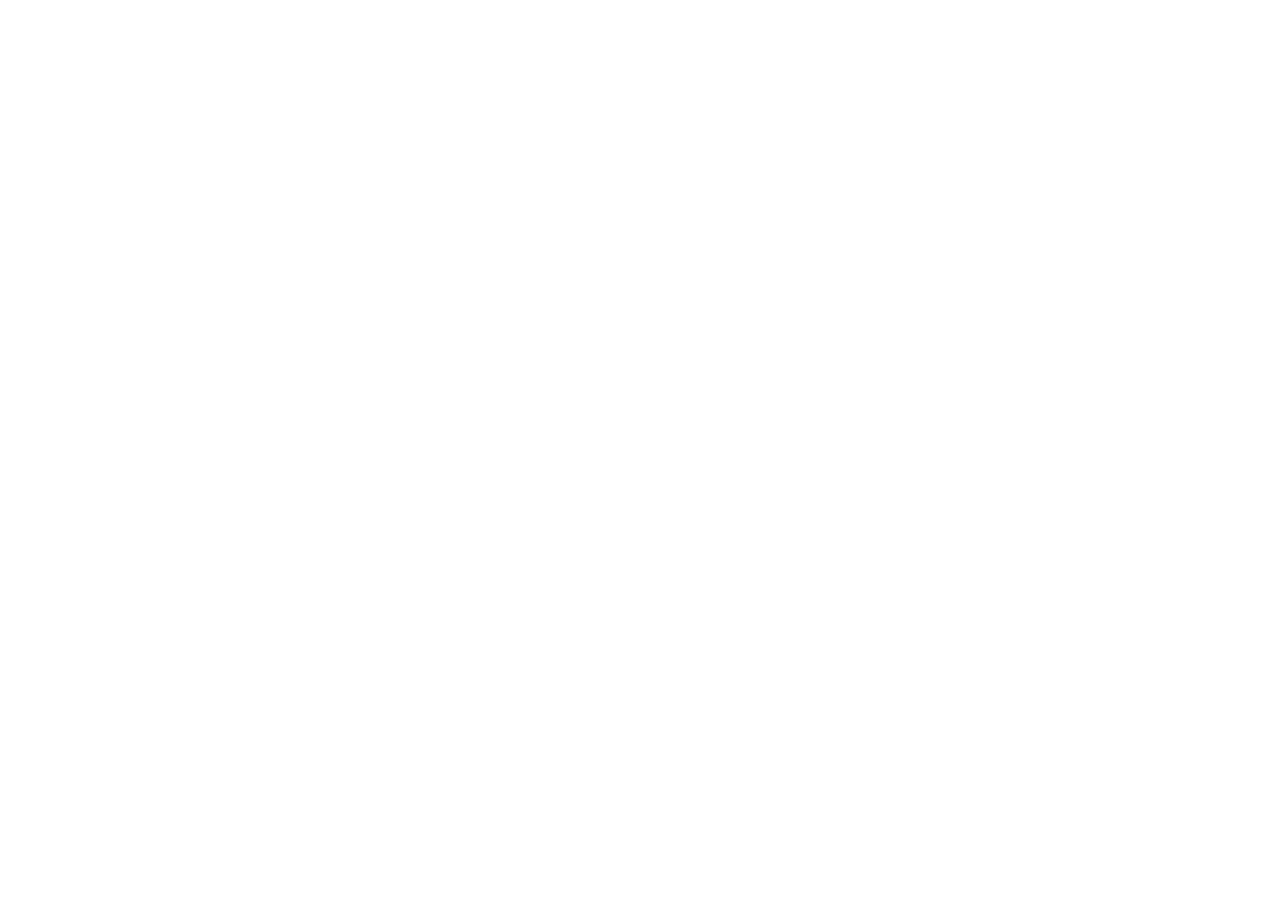
==== signup.html @ 0fc43996 "Start:project" ====
<!DOCTYPE html>
<html lang="en">
<head>
    <meta charset="UTF-8">
    <meta name="viewport" content="width=device-width, initial-scale=1.0">
    <title>sign in</title>
    <link rel="stylesheet" href="assets/styles/style.css">
</head>
<body>
    
</body>
</html>
---- assets/styles/style.css ----
* {
    padding: 0;
    margin: 0;
    box-sizing: border-box;
  }
  :root {
    --black: black;
    --stroke: #878787;
    --gray: #ababab;
    --white: white;
    --input-strok: #282828;
  }
  body {
    font-family: "Poppins", sans-serif;
  }
  a {
    text-decoration: none;
  }
  img {
    max-width: 100%;
  }
  .container {
    padding: 0 15px;
    margin: auto;
  }
  @media (min-width: 768px) {
    .container {
      width: 750px;
    }
  }
  @media (min-width: 992px) {
    .container {
      width: 970px;
    }
  }
  @media (min-width: 1200px) {
    .container {
      width: 1170px;
        }}
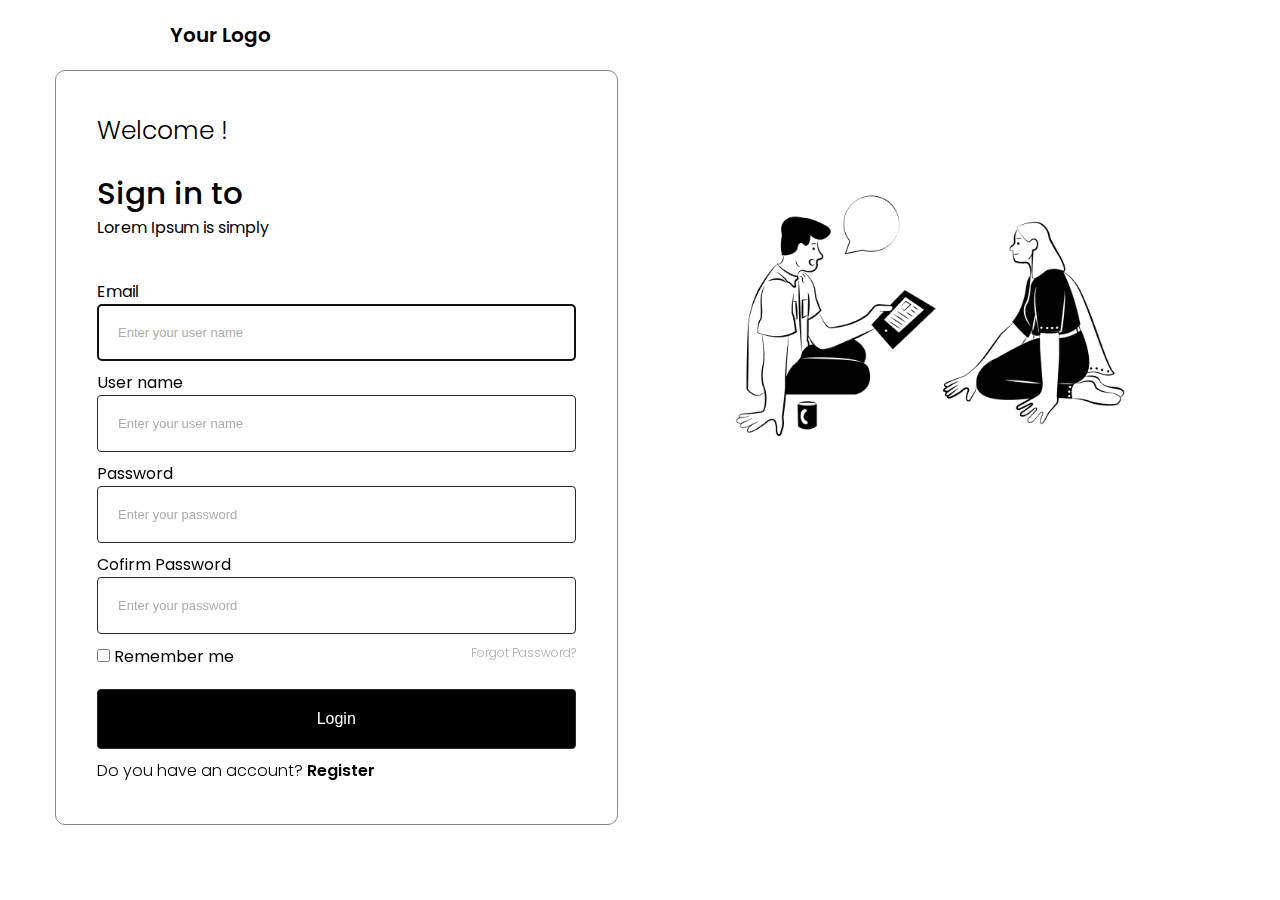
==== commit a0a4d5d0: "Add:Sign Up" ====
--- a/signup.html
+++ b/signup.html
@@ -5,8 +5,52 @@
     <meta name="viewport" content="width=device-width, initial-scale=1.0">
     <title>sign in</title>
     <link rel="stylesheet" href="assets/styles/style.css">
+    <link rel="preconnect" href="https://fonts.googleapis.com" />
+    <link rel="preconnect" href="https://fonts.gstatic.com" crossorigin />
+    <link
+      href="https://fonts.googleapis.com/css2?family=Poppins:ital,wght@0,100;0,200;0,300;0,400;0,500;0,600;0,700;0,800;0,900;1,100;1,200;1,300;1,400;1,500;1,600;1,700;1,800;1,900&display=swap"
+      rel="stylesheet"
+    />
+    <link rel="stylesheet" href="assets/styles/main.css" />
 </head>
 <body>
-    
-</body>
-</html>+     <header>
+    <div class="container">
+      <a href="index.html">Your Logo</a>
+    </div>
+  </header>
+  <main>
+    <section>
+  <div class="container">
+    <div class="form">
+        <span class="welcome-message">Welcome !</span>
+            <h1>Sign in to</h1>
+            <p class="description">Lorem Ipsum is simply</p>
+            <form method="post">
+                <label for="Email">Email</label>
+                <input type="emai" id="email" name="email" placeholder="Enter your user name" required autofocus>
+              <label for="username">User name</label>
+              <input type="text" id="username" name="username" placeholder="Enter your user name" required />
+              <label for="password">Password</label>
+              <input type="password" id="password" name="password" placeholder="Enter your password" required />
+              <label for="password"> Cofirm Password</label>
+              <input type="password" id=" Cofirm Password" name=" Cofirm Password" placeholder="Enter your password" required />
+              <div class="options">
+                <div>
+                  <input type="checkbox" name="remember-me" id="remember-me" />
+                  <label for="remember-me">Remember me</label>
+                </div>
+                <a href="#" class="forgot-passowrd">Forgot Password?</a>
+              </div>
+              <input type="submit" value="Login" class="submit-btn" />
+            </form>
+            <p class="have-an-accout">Do you have an account? <a href="index.html">Register</a></p>
+    </div>
+    <div class="image">
+      <img src="assets/images/photo.png" alt="small team" />
+    </div>
+    </div>
+    </section>
+    </main>
+    </body>
+    </html>--- a/assets/styles/style.css
+++ b/assets/styles/style.css
@@ -33,7 +33,110 @@
       width: 970px;
     }
   }
-  @media (min-width: 1200px) {
-    .container {
-      width: 1170px;
-        }}+  @media (max-width: 991px) {
+    section .container {
+      justify-content: center;
+    }}
+    header {
+      padding: 20px 0;
+    }
+    header a {
+      font-size: 20px;
+      font-weight: 600;
+      color: var(--black);
+    }
+    section .container{
+      width: 100%;
+      display: flex;
+    }
+    section .form {
+      width: 45%;
+      padding: 41px;
+      border: 0.5px solid var(--stroke);
+      border-radius: 10px;
+      margin-left: 40px;
+    }
+    section .welcome-message {
+      display: block;
+      margin-bottom: 20px;
+      font-size: 25px;
+      font-weight: 300;
+      line-height:37.5px;
+    }    
+    section h1{
+      font-weight: 500;
+      font-size: 31px;
+      line-height:46.5px;
+    }
+   .container .form .description{
+    font-weight: 400;
+    font-size: 16px;
+    line-height: 24px;
+    margin-bottom: 40px;
+   }
+   section form {
+    width: 100%;
+   }
+   section form label{
+    display: block;
+    font-weight: 400;
+    font-size: 16px;
+    line-height: 24px;
+   }
+   section form input{
+    width: 100%;
+    padding: 20px;
+    margin-bottom: 10px;
+    border: 0.6px solid var(--input-strok);
+    border-radius: 4px;
+   }
+   section form input::placeholder{
+    font-weight:400;
+    font-size: 13px;
+    line-height: 21px;
+    color: var(--gray);
+   }
+   section form .options{
+    display: flex;
+    justify-content:space-between;
+    margin-bottom: 20px;
+   }
+   .options input{
+    display: inline;
+    width: fit-content;
+    margin: 0;
+   }
+   .options label{
+    display: inline;
+   }
+   .options a{
+    font-weight: 300;
+    font-size: 12px;
+    line-height:18px;
+    color: var(--gray);
+   }
+   section form .submit-btn{
+    color: var(--white);
+    background-color: var(--black);
+    font-size: 16px;
+    font-weight: 500;
+   }
+   section .form .have-an-accout{
+    font-weight:300;
+    font-size: 16px;
+    line-height: 24px;
+   }
+   section .form .have-an-accout a{
+    font-weight: 600;
+    font-size: 16px;
+    line-height: 24px;
+    color:var(--black);
+   }
+   section .image {
+    width: 50%;
+  }
+  @media (max-width: 991px) {
+    section .image {
+      display: none;
+    }
+  }